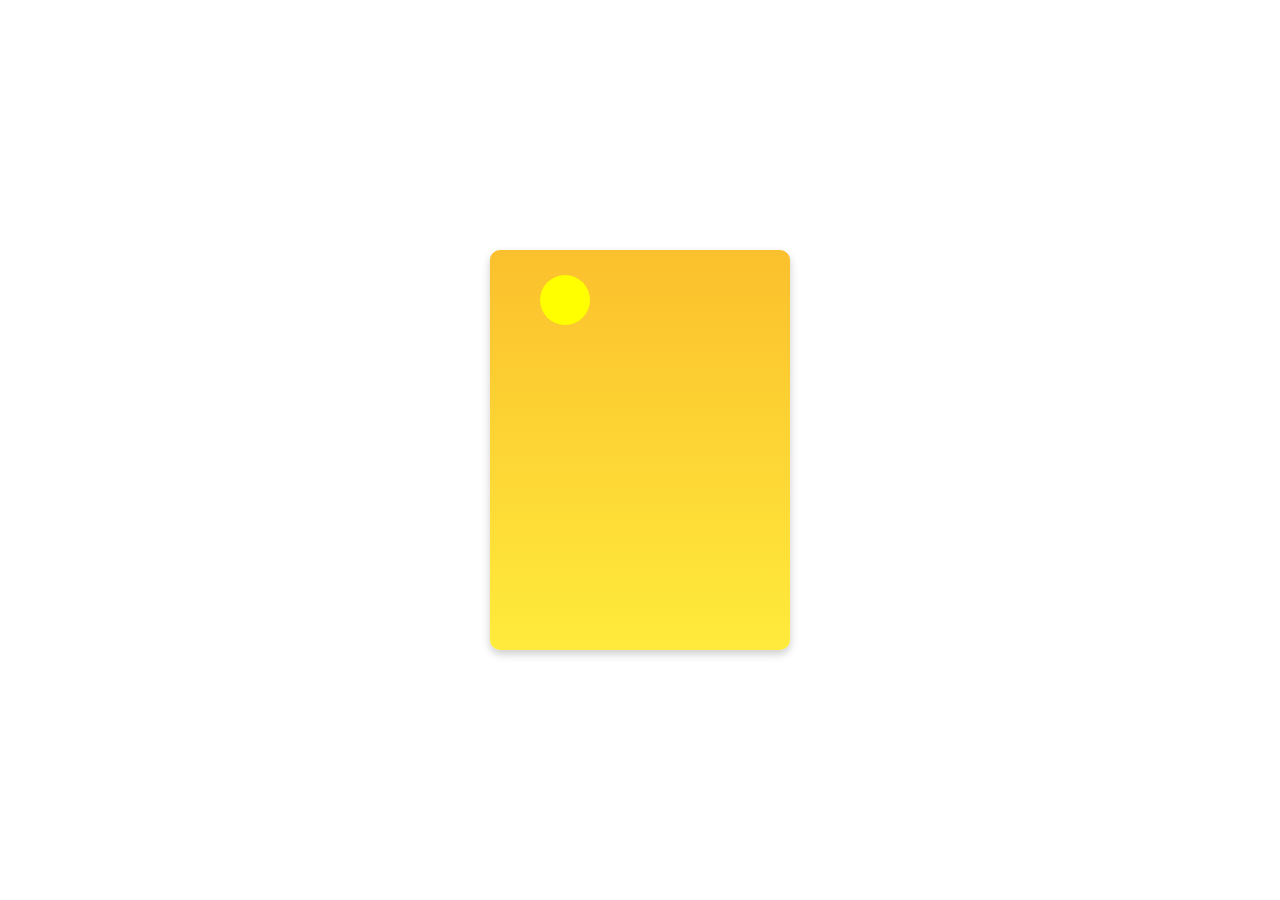
==== animated cards/index.html @ 7f33082e "Animated cards part 1" ====
<html>
    <head>
        <link rel="stylesheet" href="/style.css">
        <style>

        body{
            display: flex;
            justify-content: center;
            align-items: center;
        }


@property --color1 {
        syntax: '<color>';
        initial-value: #ffeb3b;
        inherits: false;
}
@property --color2 {
        syntax: '<color>';
        initial-value: #fbc02d;
        inherits: false;
}
            .skill-card {
  width: 300px;
  height: 400px;
  position: relative;
  overflow: hidden;
  border-radius: 10px;
  box-shadow: 0 4px 8px rgba(0,0,0,0.2);
}

.background {
  position: absolute;
  top: 0;
  left: 0;
  right: 0;
  bottom: 0;
  background: linear-gradient(to top, var(--color1), var(--color2)); /* Sunny background */
  transition: --color1 0.5s ease-in-out, --color2 0.3s ease-in-out;
  overflow: hidden;
}

.skill-card:hover .background {
    --color1: #0d47a1;
    --color2: #000000;
}

.sun, .moon {
  position: relative;
  width: 50px;
  height: 50px;
  border-radius: 50%;
  transition: all 0.3s ease-in-out;
}

.sun {
  background-color: yellow;
  top: 200px;
  left: 50px;
  opacity: 1;
  transform: rotate(90deg) translateX(-175px) rotate(-90deg);
}

.moon {
  background-color: white;
  top: 100px;
  left: 200px;
  opacity: 0;
  transform: rotate(0deg) translateX(125px) rotate(0deg);
  transition: all 0.3s ease-in-out;
}

.skill-card:hover .sun{
    opacity: 0;
    transform: rotate(0deg) translateX(-125px) rotate(0deg);
}

.skill-card:hover .moon {
  opacity: 1;
  transform: rotate(-90deg) translateX(125px) rotate(90deg);
}

.content {
  position: relative;
  z-index: 10;
  padding: 20px;
  color: black;
  text-align: center;
  transition: color 0.3s ease-in-out;
  transform: translateY(50px);
}

.skill-card:hover .content {
  color: white;
}

.skill-card .background .night-bg{
    opacity: 0;
    transform: translateY(15dvh);
    transition: all 0.3s ease-in-out;
}

.skill-card:hover .night-bg{
    opacity: 1;
    transform: translateY(9dvh);
}

        </style>
    </head>

    <body>
        <div class="skill-card">
            <div class="background">
                <div class="sun"></div>
                <div class="moon"></div>
                <img class="night-bg" src="/trees-m.webp"/>
            </div>
        </div>
    </body>
</html>
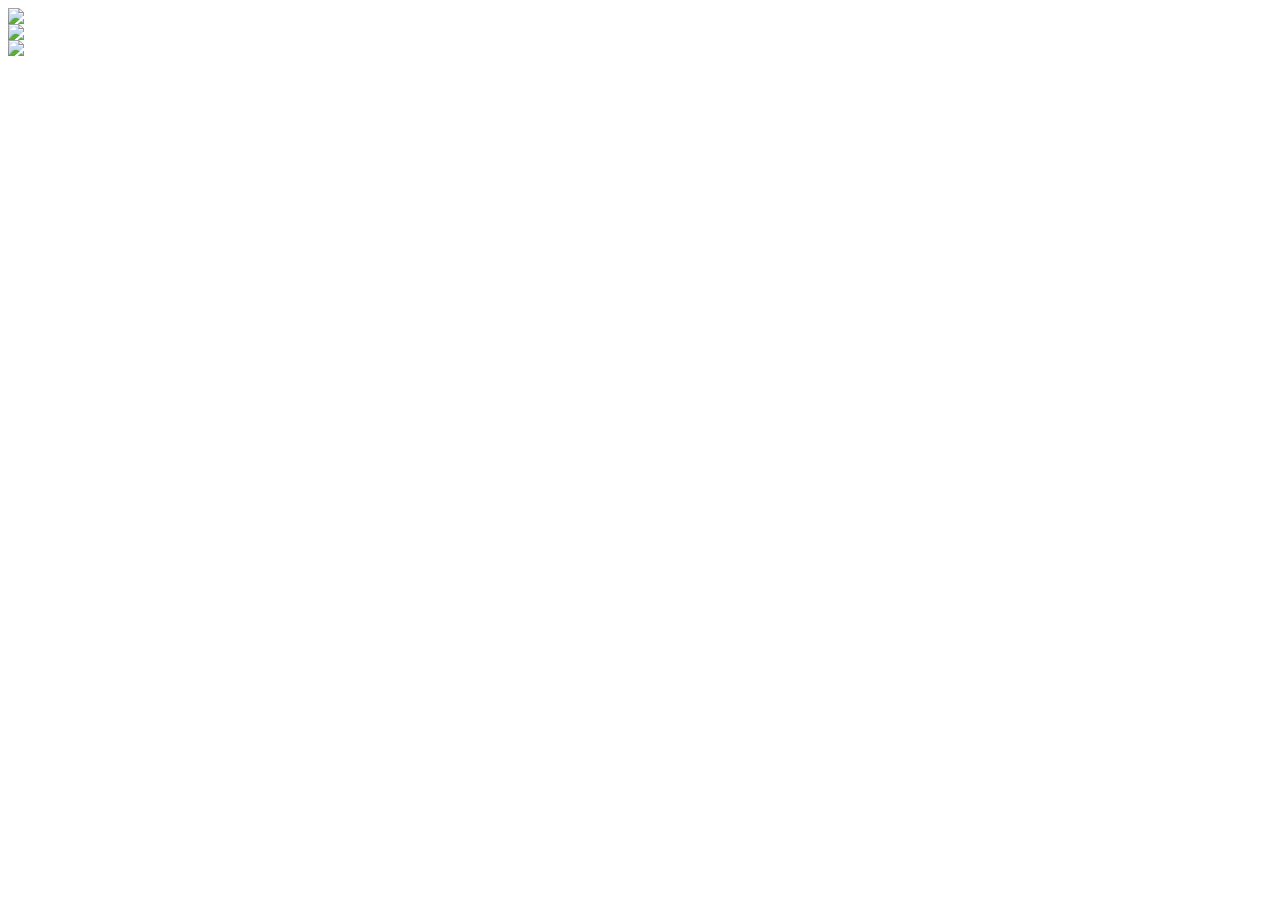
==== commit 48485726: "added moon png and star styling" ====
--- a/animated cards/index.html
+++ b/animated cards/index.html
@@ -1,118 +1,14 @@
 <html>
     <head>
         <link rel="stylesheet" href="/style.css">
-        <style>
-
-        body{
-            display: flex;
-            justify-content: center;
-            align-items: center;
-        }
-
-
-@property --color1 {
-        syntax: '<color>';
-        initial-value: #ffeb3b;
-        inherits: false;
-}
-@property --color2 {
-        syntax: '<color>';
-        initial-value: #fbc02d;
-        inherits: false;
-}
-            .skill-card {
-  width: 300px;
-  height: 400px;
-  position: relative;
-  overflow: hidden;
-  border-radius: 10px;
-  box-shadow: 0 4px 8px rgba(0,0,0,0.2);
-}
-
-.background {
-  position: absolute;
-  top: 0;
-  left: 0;
-  right: 0;
-  bottom: 0;
-  background: linear-gradient(to top, var(--color1), var(--color2)); /* Sunny background */
-  transition: --color1 0.5s ease-in-out, --color2 0.3s ease-in-out;
-  overflow: hidden;
-}
-
-.skill-card:hover .background {
-    --color1: #0d47a1;
-    --color2: #000000;
-}
-
-.sun, .moon {
-  position: relative;
-  width: 50px;
-  height: 50px;
-  border-radius: 50%;
-  transition: all 0.3s ease-in-out;
-}
-
-.sun {
-  background-color: yellow;
-  top: 200px;
-  left: 50px;
-  opacity: 1;
-  transform: rotate(90deg) translateX(-175px) rotate(-90deg);
-}
-
-.moon {
-  background-color: white;
-  top: 100px;
-  left: 200px;
-  opacity: 0;
-  transform: rotate(0deg) translateX(125px) rotate(0deg);
-  transition: all 0.3s ease-in-out;
-}
-
-.skill-card:hover .sun{
-    opacity: 0;
-    transform: rotate(0deg) translateX(-125px) rotate(0deg);
-}
-
-.skill-card:hover .moon {
-  opacity: 1;
-  transform: rotate(-90deg) translateX(125px) rotate(90deg);
-}
-
-.content {
-  position: relative;
-  z-index: 10;
-  padding: 20px;
-  color: black;
-  text-align: center;
-  transition: color 0.3s ease-in-out;
-  transform: translateY(50px);
-}
-
-.skill-card:hover .content {
-  color: white;
-}
-
-.skill-card .background .night-bg{
-    opacity: 0;
-    transform: translateY(15dvh);
-    transition: all 0.3s ease-in-out;
-}
-
-.skill-card:hover .night-bg{
-    opacity: 1;
-    transform: translateY(9dvh);
-}
-
-        </style>
     </head>
 
     <body>
         <div class="skill-card">
             <div class="background">
-                <div class="sun"></div>
-                <div class="moon"></div>
+              <span class="star star1"></span>
+                <div class="sun"><img src="/sun.png" /></div>
+                <div class="moon"><img src="/moon.png" /></div>
                 <img class="night-bg" src="/trees-m.webp"/>
             </div>
         </div>
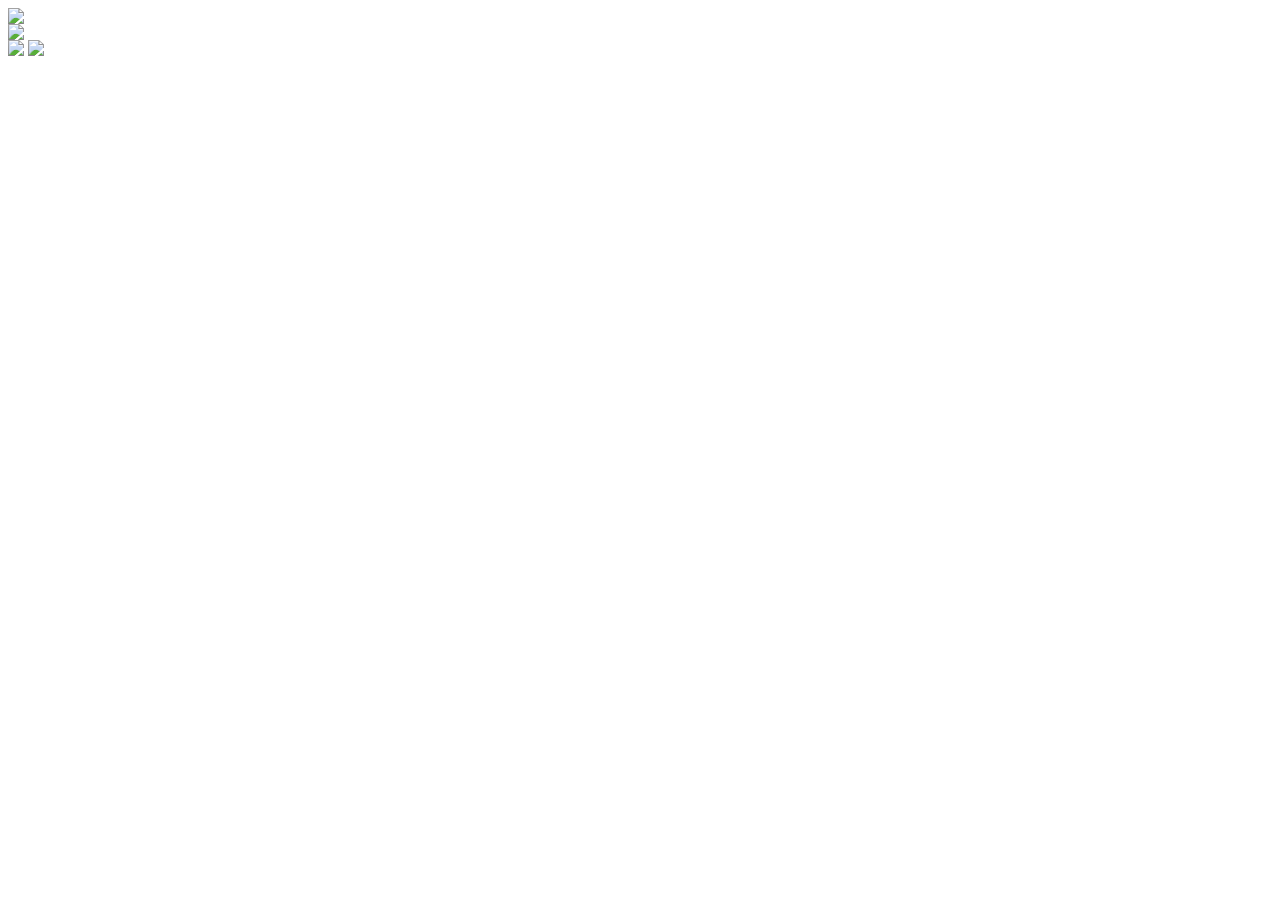
==== commit 8101d7ae: "card 1 completed" ====
--- a/animated cards/index.html
+++ b/animated cards/index.html
@@ -6,10 +6,32 @@
     <body>
         <div class="skill-card">
             <div class="background">
-              <span class="star star1"></span>
-                <div class="sun"><img src="/sun.png" /></div>
-                <div class="moon"><img src="/moon.png" /></div>
-                <img class="night-bg" src="/trees-m.webp"/>
+              <div class="cloud-bg">
+                <div class="cloud cloud-1"></div>
+                <div class="cloud cloud-2"></div>
+                <div class="cloud cloud-3"></div>
+              </div>
+              <div class="star-bg">
+                <span class="shooting-star"></span>
+                <span class="shooting-star shooting-star2"></span>
+                <span class="star star1"></span>
+                <span class="star star2"></span>
+                <span class="star star3"></span>
+                <span class="star star4"></span>
+                <span class="star star5"></span>
+                <span class="star star6"></span>
+                <span class="star star7"></span>
+                <span class="star star8"></span>
+                <span class="star star9"></span>
+                <span class="star star10"></span>
+                <span class="star star11"></span>
+                <span class="star star12"></span>
+                <span class="star star13"></span>
+              </div>
+              <div class="sun"><img src="/sun.png" /></div>
+              <div class="moon"><img src="/moon.png" /></div>
+              <img class="light-bg" src="/palm.png"/>
+              <img class="dark-bg" src="/trees-m.webp"/>
             </div>
         </div>
     </body>
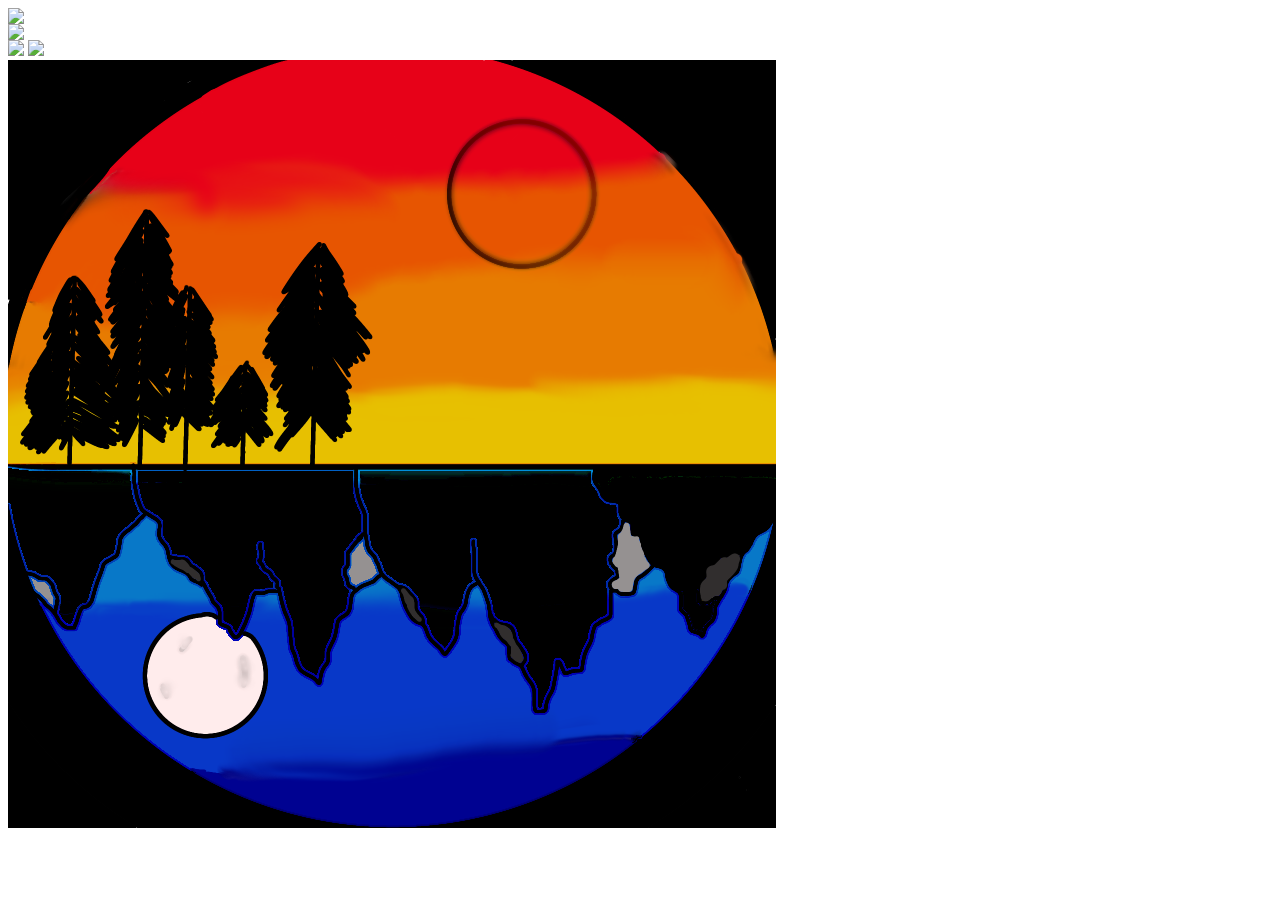
==== commit 70552859: "horizontal card completed" ====
--- a/animated cards/index.html
+++ b/animated cards/index.html
@@ -4,7 +4,8 @@
     </head>
 
     <body>
-        <div class="skill-card">
+      <div class="card-container">
+        <div class="skill-card card1">
             <div class="background">
               <div class="cloud-bg">
                 <div class="cloud cloud-1"></div>
@@ -34,5 +35,10 @@
               <img class="dark-bg" src="/trees-m.webp"/>
             </div>
         </div>
+        <div class="skill-card card2">
+          <img class="card2-bg" src="h1.png"/>
+          <div class="content"></div>
+        </div>
+      </div>
     </body>
 </html>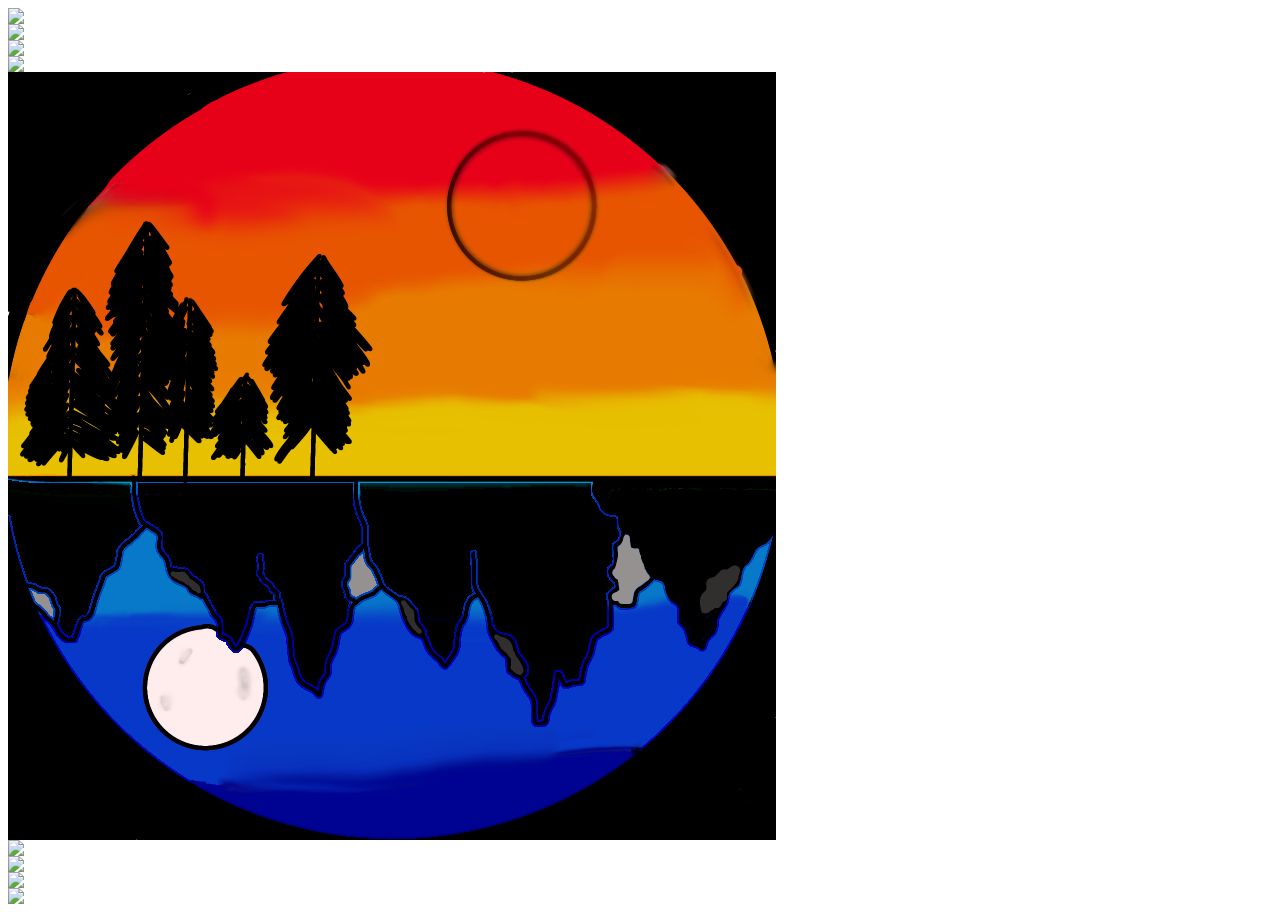
==== commit 22fdb833: "3D card flip effect" ====
--- a/animated cards/index.html
+++ b/animated cards/index.html
@@ -8,11 +8,14 @@
         <div class="skill-card card1">
             <div class="background">
               <div class="cloud-bg">
+                <div class="sun"><img src="/sun.png" /></div>
                 <div class="cloud cloud-1"></div>
                 <div class="cloud cloud-2"></div>
                 <div class="cloud cloud-3"></div>
+                <img class="light-bg" src="/palm.png"/>
               </div>
               <div class="star-bg">
+                <div class="moon"><img src="/moon.png" /></div>
                 <span class="shooting-star"></span>
                 <span class="shooting-star shooting-star2"></span>
                 <span class="star star1"></span>
@@ -28,17 +31,53 @@
                 <span class="star star11"></span>
                 <span class="star star12"></span>
                 <span class="star star13"></span>
+                <img class="dark-bg" src="/trees-m.webp"/>
               </div>
-              <div class="sun"><img src="/sun.png" /></div>
-              <div class="moon"><img src="/moon.png" /></div>
-              <img class="light-bg" src="/palm.png"/>
-              <img class="dark-bg" src="/trees-m.webp"/>
             </div>
         </div>
         <div class="skill-card card2">
           <img class="card2-bg" src="h1.png"/>
           <div class="content"></div>
         </div>
+        <div class="card-3d-wrap mx-auto">
+          <div class="card-3d-wrapper">
+            <div class="card-front">
+              <div class="background">
+                <div class="cloud-bg">
+                  <div class="sun"><img src="/sun.png" /></div>
+                  <div class="cloud cloud-1"></div>
+                  <div class="cloud cloud-2"></div>
+                  <div class="cloud cloud-3"></div>
+                  <img class="light-bg" src="/palm.png"/>
+                </div>
+              </div>
+            </div>
+            <div class="card-back">
+              <div class="background">
+                <div class="star-bg">
+                  <div class="moon"><img src="/moon.png" /></div>
+                  <span class="shooting-star"></span>
+                  <span class="shooting-star shooting-star2"></span>
+                  <span class="star star1"></span>
+                  <span class="star star2"></span>
+                  <span class="star star3"></span>
+                  <span class="star star4"></span>
+                  <span class="star star5"></span>
+                  <span class="star star6"></span>
+                  <span class="star star7"></span>
+                  <span class="star star8"></span>
+                  <span class="star star9"></span>
+                  <span class="star star10"></span>
+                  <span class="star star11"></span>
+                  <span class="star star12"></span>
+                  <span class="star star13"></span>
+                  <img class="dark-bg" src="/trees-m.webp"/>
+                </div>
+              </div>
+            </div>
+          </div>
+        </div>
+      </div>
       </div>
     </body>
 </html>